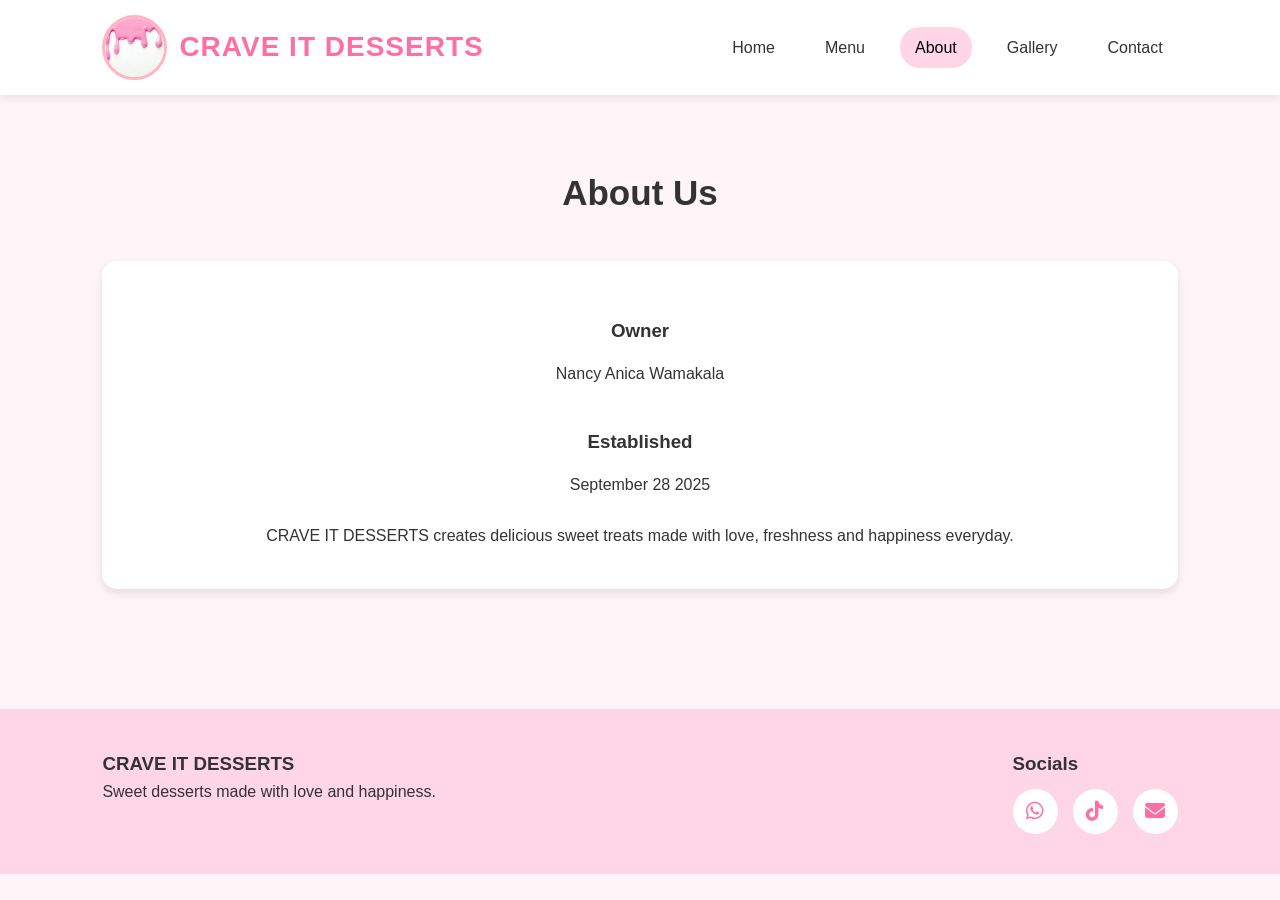
==== about.html @ 780cd9b7 "Add Google Fonts stylesheet link to about.html" ====
<!DOCTYPE html>
<html lang="en">
<head>
<meta charset="UTF-8">
<meta name="viewport" content="width=device-width, initial-scale=1.0">
<title>About</title>

<link rel="stylesheet" href="style.css">
  
<link rel="stylesheet"
href="https://cdnjs.cloudflare.com/ajax/libs/font-awesome/6.5.1/css/all.min.css"/>
  
<link href="https://fonts.googleapis.com/css2?family=Sevillana&display=swap" rel="stylesheet">
  </head>
<body>

<header>

<div class="logo-container">

  <img src="logo3.jpeg" alt="CRAVE IT DESSERTS Logo">

  <div class="logo-text">
    CRAVE IT DESSERTS
  </div>

</div>

<nav>
<a href="index.html">Home</a>
<a href="menu.html">Menu</a>
<a class="active" href="about.html">About</a>
<a href="gallery.html">Gallery</a>
<a href="contact.html">Contact</a>
</nav>

</header>

<section class="categories">

<h2>About Us</h2>

<div class="card" style="padding:40px;">

<h3>Owner</h3>
<p>Nancy Anica Wamakala</p>

<br>

<h3>Established</h3>
<p>September 28 2025</p>

<br>

<p>
CRAVE IT DESSERTS creates delicious sweet treats
made with love, freshness and happiness everyday.
</p>

</div>

</section>

<footer>

<div class="footer-content">

<div>
<h3>CRAVE IT DESSERTS</h3>
<p>Sweet desserts made with love and happiness.</p>
</div>

<div>
<h3>Socials</h3>

<div class="socials">

<a href="https://wa.me/26778119183">
<i class="fa-brands fa-whatsapp"></i>
</a>

<a href="https://www.tiktok.com/@craveitdesserts">
<i class="fa-brands fa-tiktok"></i>
</a>

<a href="mailto:craveitdesserts@gmail.com">
<i class="fa-solid fa-envelope"></i>
</a>

</div>

</div>

</div>

</footer>

</body>
</html>
---- style.css ----
*{
  margin:0;
  padding:0;
  box-sizing:border-box;
  font-family:Arial, Helvetica, sans-serif;
}

body{
  background:#fff4f7;
  color:#333;
  line-height:1.6;
}

header{
  background:white;
  display:flex;
  justify-content:space-between;
  align-items:center;
  padding:15px 8%;
  position:sticky;
  top:0;
  z-index:1000;
  box-shadow:0 2px 10px rgba(0,0,0,0.1);
}

.logo{
  font-size:28px;
  font-weight:bold;
  color:#ff6fa5;
}

nav{
  display:flex;
  gap:20px;
}

nav a{
  text-decoration:none;
  color:#333;
  padding:8px 15px;
  border-radius:20px;
  transition:0.3s;
}

nav a:hover,
nav a.active{
  background:#ffd6e5;
  color:#000;
}

.header-icons{
  display:flex;
  align-items:center;
  gap:15px;
}

#darkModeBtn{
  border:none;
  background:#ffb6c1;
  color:white;
  padding:10px;
  border-radius:50%;
  cursor:pointer;
}

.cart-icon{
  position:relative;
  color:#ff6fa5;
  font-size:22px;
}

#cart-count{
  position:absolute;
  top:-10px;
  right:-10px;
  background:#ff6fa5;
  color:white;
  width:20px;
  height:20px;
  border-radius:50%;
  display:flex;
  justify-content:center;
  align-items:center;
  font-size:12px;
}

.hero{
  height:90vh;
  background:
  linear-gradient(rgba(255,244,247,0.5),
  rgba(255,244,247,0.5)),
  url('images/hero.jpg');
  background-size:cover;
  background-position:center;
  display:flex;
  align-items:center;
  justify-content:center;
  text-align:center;
  padding:20px;
}

.hero-text h1{
  font-size:60px;
  color:#ff6fa5;
}

.hero-text p{
  margin:15px 0;
  font-size:20px;
}

.btn{
  background:#ff8fb1;
  color:white;
  padding:12px 25px;
  border:none;
  border-radius:30px;
  cursor:pointer;
  text-decoration:none;
  display:inline-block;
  transition:0.3s;
}

.btn:hover{
  background:#ff6fa5;
}

.categories,
.featured{
  padding:70px 8%;
}

.categories h2,
.featured h2{
  text-align:center;
  margin-bottom:40px;
  font-size:35px;
}

.category-grid,
.featured-grid{
  display:grid;
  grid-template-columns:repeat(auto-fit,minmax(250px,1fr));
  gap:25px;
}

.card,
.dessert-card{
  background:white;
  border-radius:15px;
  overflow:hidden;
  box-shadow:0 4px 10px rgba(0,0,0,0.1);
  text-align:center;
  padding-bottom:20px;
}

.card img,
.dessert-card img{
  width:100%;
  height:250px;
  object-fit:cover;
}

.card h3,
.dessert-card h3{
  margin:15px 0;
}

footer{
  background:#ffd6e5;
  padding:40px 8%;
  margin-top:50px;
}

.footer-content{
  display:flex;
  justify-content:space-between;
  flex-wrap:wrap;
  gap:20px;
}

.socials{
  display:flex;
  gap:15px;
  margin-top:10px;
}

.socials a{
  width:45px;
  height:45px;
  background:white;
  color:#ff6fa5;
  border-radius:50%;
  display:flex;
  justify-content:center;
  align-items:center;
  text-decoration:none;
  font-size:20px;
}

.dark-mode{
  background:#1c1c1c;
  color:white;
}

.dark-mode header,
.dark-mode .card,
.dark-mode .dessert-card{
  background:#2a2a2a;
  color:white;
}

.dark-mode footer{
  background:#2d2d2d;
}

.dark-mode nav a{
  color:white;
}

@media(max-width:768px){

  header{
    flex-direction:column;
    gap:15px;
  }

  nav{
    flex-wrap:wrap;
    justify-content:center;
  }

  .hero-text h1{
    font-size:40px;
  }

    }
.logo-container{
  display:flex;
  align-items:center;
  gap:12px;
}

.logo-container img{
  width:65px;
  height:65px;
  object-fit:cover;
  border-radius:50%;
  border:3px solid #ffb6c1;
  background:#fff4f7;
}

.logo-text{
  font-size:28px;
  font-weight:bold;
  color:#ff6fa5;
  letter-spacing:1px;
}

@media(max-width:768px){

  .logo-container img{
    width:50px;
    height:50px;
  }

  .logo-text{
    font-size:20px;
  }

    }
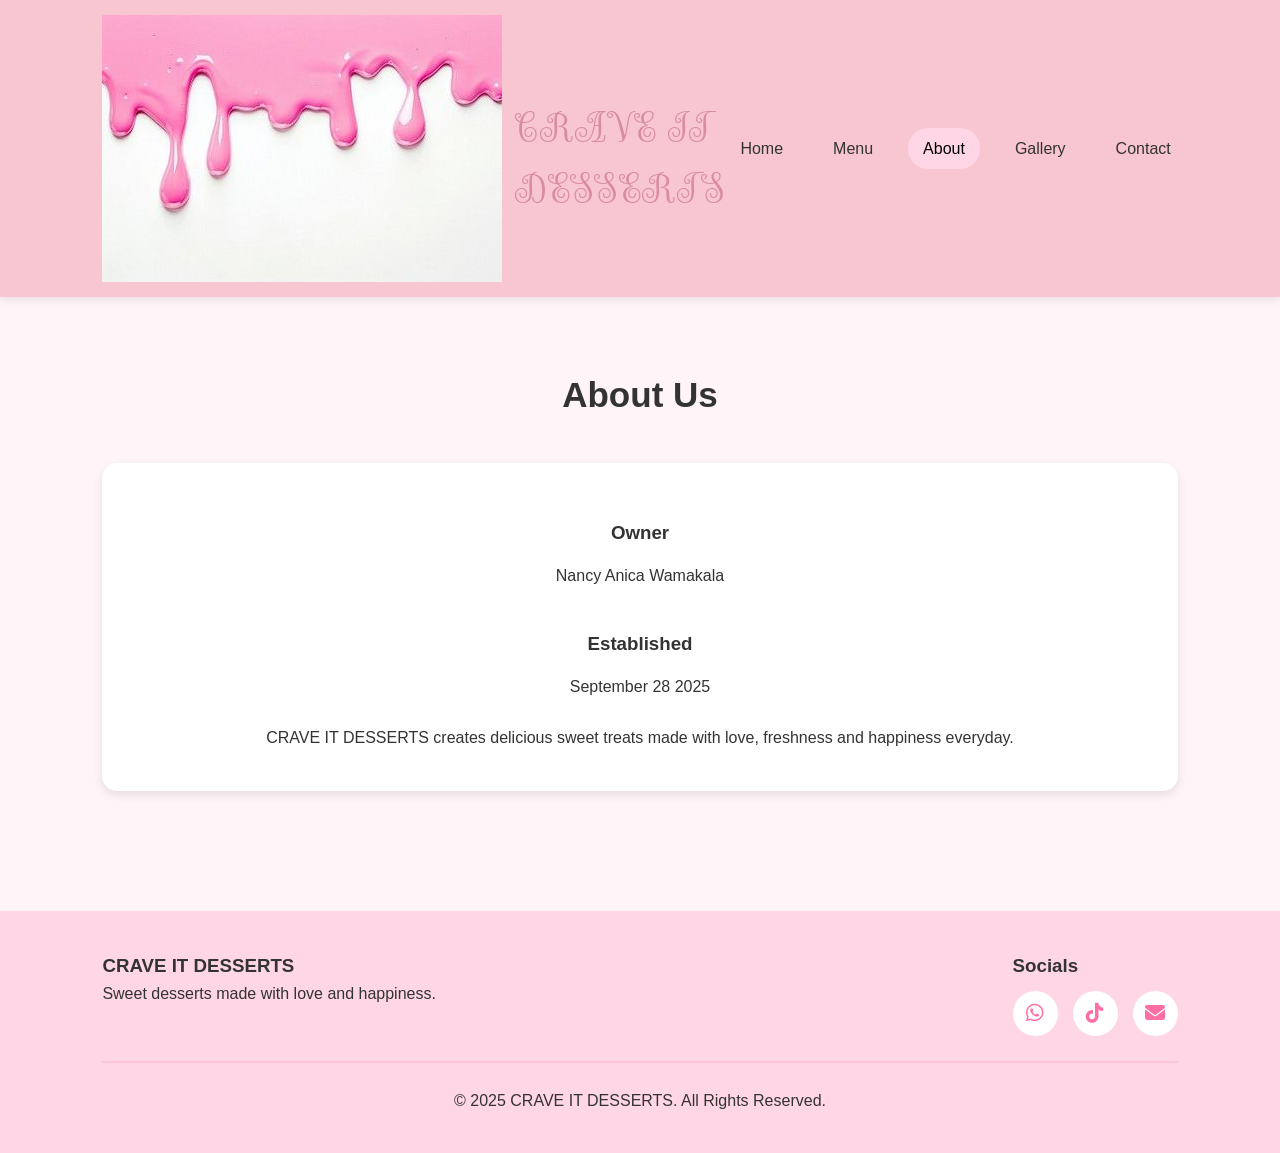
==== commit 6d38c608: "Add footer with copyright notice to about.html" ====
--- a/about.html
+++ b/about.html
@@ -92,6 +92,11 @@
 </div>
 
 </div>
+  <hr style="margin:25px 0; border:1px solid #ffc4d6;">
+
+  <p style="text-align:center;">
+    © 2025 CRAVE IT DESSERTS. All Rights Reserved.
+  </p>
 
 </footer>
 
--- a/style.css
+++ b/style.css
@@ -12,7 +12,7 @@
 }
 
 header{
-  background:white;
+  background:#f7c6d0;
   display:flex;
   justify-content:space-between;
   align-items:center;
@@ -24,9 +24,10 @@
 }
 
 .logo{
-  font-size:28px;
+  font-size:38px;
   font-weight:bold;
-  color:#ff6fa5;
+  color:#d88ca0;
+  font-family:"Sevillana", cursive;
 }
 
 nav{
@@ -241,31 +242,29 @@
   gap:12px;
 }
 
-.logo-container img{
-  width:65px;
-  height:65px;
+.logo img{
+  width:90px;
+  height:90px;
+  border-radius:50%;
   object-fit:cover;
-  border-radius:50%;
-  border:3px solid #ffb6c1;
-  background:#fff4f7;
 }
 
 .logo-text{
-  font-size:28px;
-  font-weight:bold;
-  color:#ff6fa5;
-  letter-spacing:1px;
+font-family: "Sevillana", cursive;
+color: #d88ca0;
+font-size: 38px;
+letter-spacing:1px;
 }
 
 @media(max-width:768px){
 
   .logo-container img{
-    width:50px;
-    height:50px;
+    width:70px;
+    height:70px;
   }
 
   .logo-text{
-    font-size:20px;
+    font-size:38px;
   }
 
     }
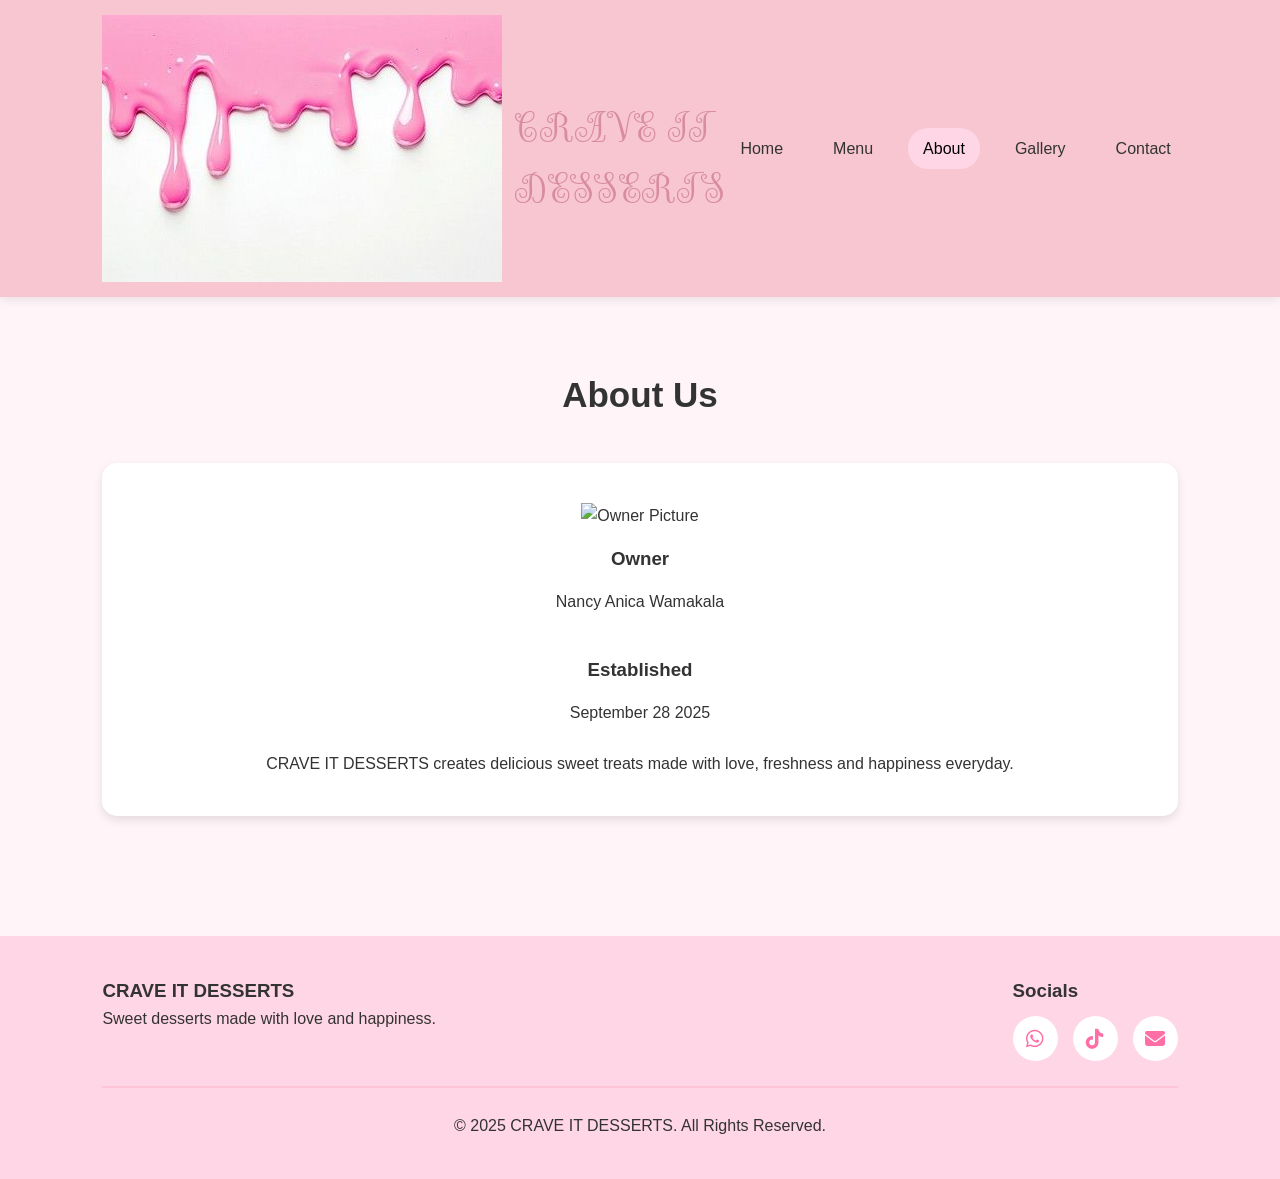
==== commit 4a360600: "Update about.html" ====
--- a/about.html
+++ b/about.html
@@ -41,6 +41,9 @@
 <h2>About Us</h2>
 
 <div class="card" style="padding:40px;">
+<div class="owner-image">
+    <img src="nancy6.webp" alt="Owner Picture">
+</div>
 
 <h3>Owner</h3>
 <p>Nancy Anica Wamakala</p>
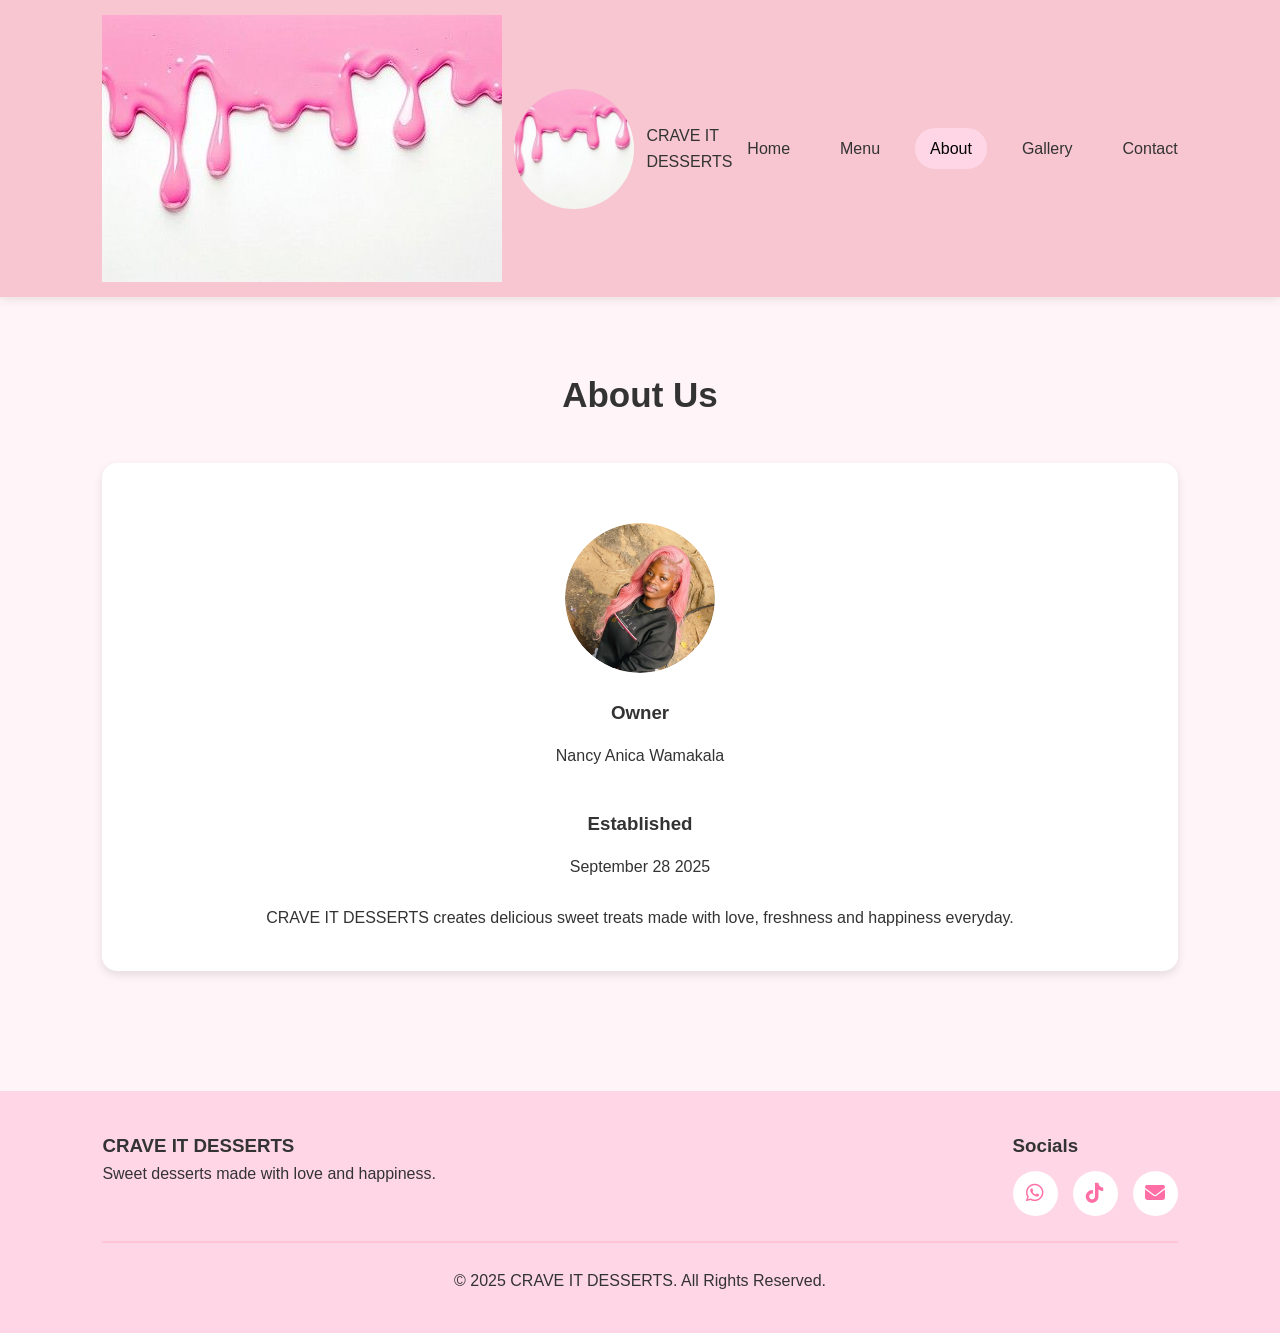
==== commit 52be0ada: "Update about.html" ====
--- a/about.html
+++ b/about.html
@@ -19,7 +19,9 @@
 <div class="logo-container">
 
   <img src="logo3.jpeg" alt="CRAVE IT DESSERTS Logo">
-
+<div class="logo">
+    <img src="logo3.jpeg" alt="Logo">
+</div>
   <div class="logo-text">
     CRAVE IT DESSERTS
   </div>
--- a/style.css
+++ b/style.css
@@ -2,7 +2,7 @@
   margin:0;
   padding:0;
   box-sizing:border-box;
-  font-family:Arial, Helvetica, sans-serif;
+  font-family:'Poppins', sans-serif;
 }
 
 body{
@@ -24,10 +24,10 @@
 }
 
 .logo{
-  font-size:38px;
-  font-weight:bold;
-  color:#d88ca0;
-  font-family:"Sevillana", cursive;
+    font-family:'Georgia', serif;
+    font-size:32px;
+    font-weight:bold;
+    letter-spacing:2px;
 }
 
 nav{
@@ -243,17 +243,22 @@
 }
 
 .logo img{
-  width:90px;
-  height:90px;
+  width:120px;
+  height:120px;
   border-radius:50%;
   object-fit:cover;
 }
-
-.logo-text{
-font-family: "Sevillana", cursive;
-color: #d88ca0;
-font-size: 38px;
-letter-spacing:1px;
+.logo{
+    display:flex;
+    align-items:center;
+    gap:15px;
+}
+
+.logo{
+    font-family:'Georgia', serif;
+    font-size:32px;
+    font-weight:bold;
+    letter-spacing:2px;
 }
 
 @media(max-width:768px){
@@ -268,3 +273,52 @@
   }
 
     }
+.owner-image{
+    width: 150px;
+    height: 150px;
+    margin: 20px auto 25px auto;
+    background: white;
+    border-radius: 50%;
+    overflow: hidden;
+    display: flex;
+    justify-content: center;
+    align-items: center;
+}
+
+.owner-image img{
+    width: 100%;
+    height: 100%;
+    object-fit: cover;
+    border-radius: 50%;
+  }
+
+.menu-image{
+    width: 100%;
+    height: 470px;
+    overflow: hidden;
+    border-top-left-radius: 25px;
+    border-top-right-radius: 25px;
+    background: white;
+}
+
+.menu-image img{
+    width: 100%;
+    height: 100%;
+    object-fit: cover;
+    display: block;
+}
+.add-cart{
+    background:#ffb6c1;
+    color:white;
+    border:none;
+    padding:12px 25px;
+    border-radius:30px;
+    font-size:18px;
+    cursor:pointer;
+    margin-top:15px;
+    transition:0.3s;
+}
+
+.add-cart:hover{
+    background:#ff8fab;
+}
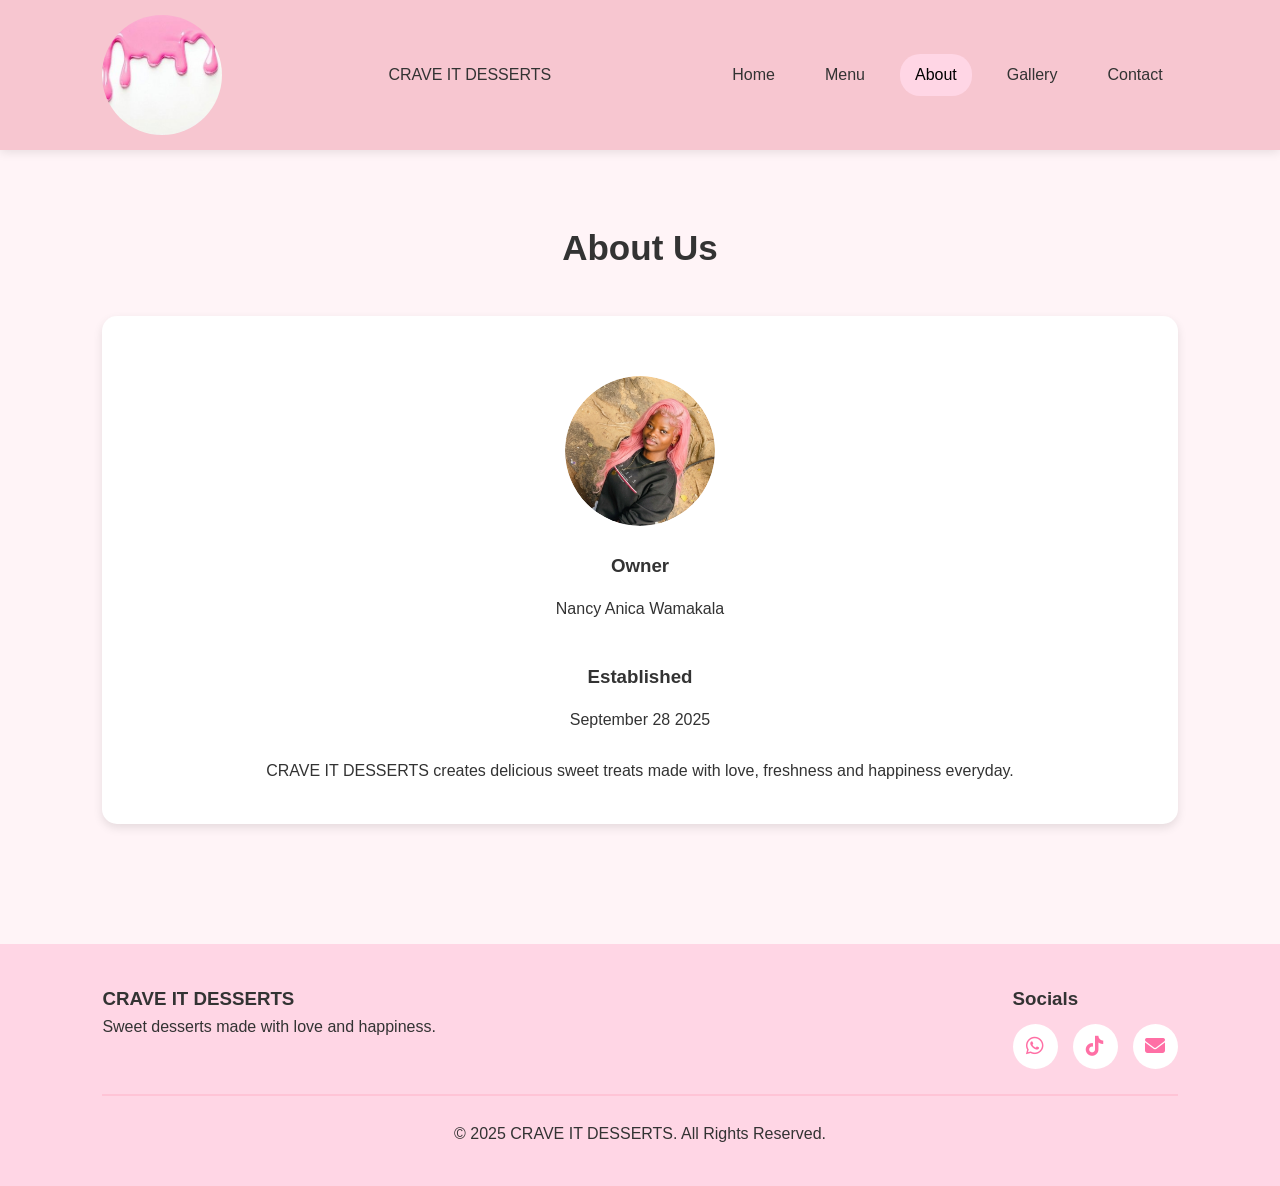
==== commit 57482c7e: "Update about.html" ====
--- a/about.html
+++ b/about.html
@@ -16,11 +16,8 @@
 
 <header>
 
-<div class="logo-container">
-
-  <img src="logo3.jpeg" alt="CRAVE IT DESSERTS Logo">
 <div class="logo">
-    <img src="logo3.jpeg" alt="Logo">
+    <img src="logo3.jpeg" alt="CRAVE IT DESSERTS">
 </div>
   <div class="logo-text">
     CRAVE IT DESSERTS
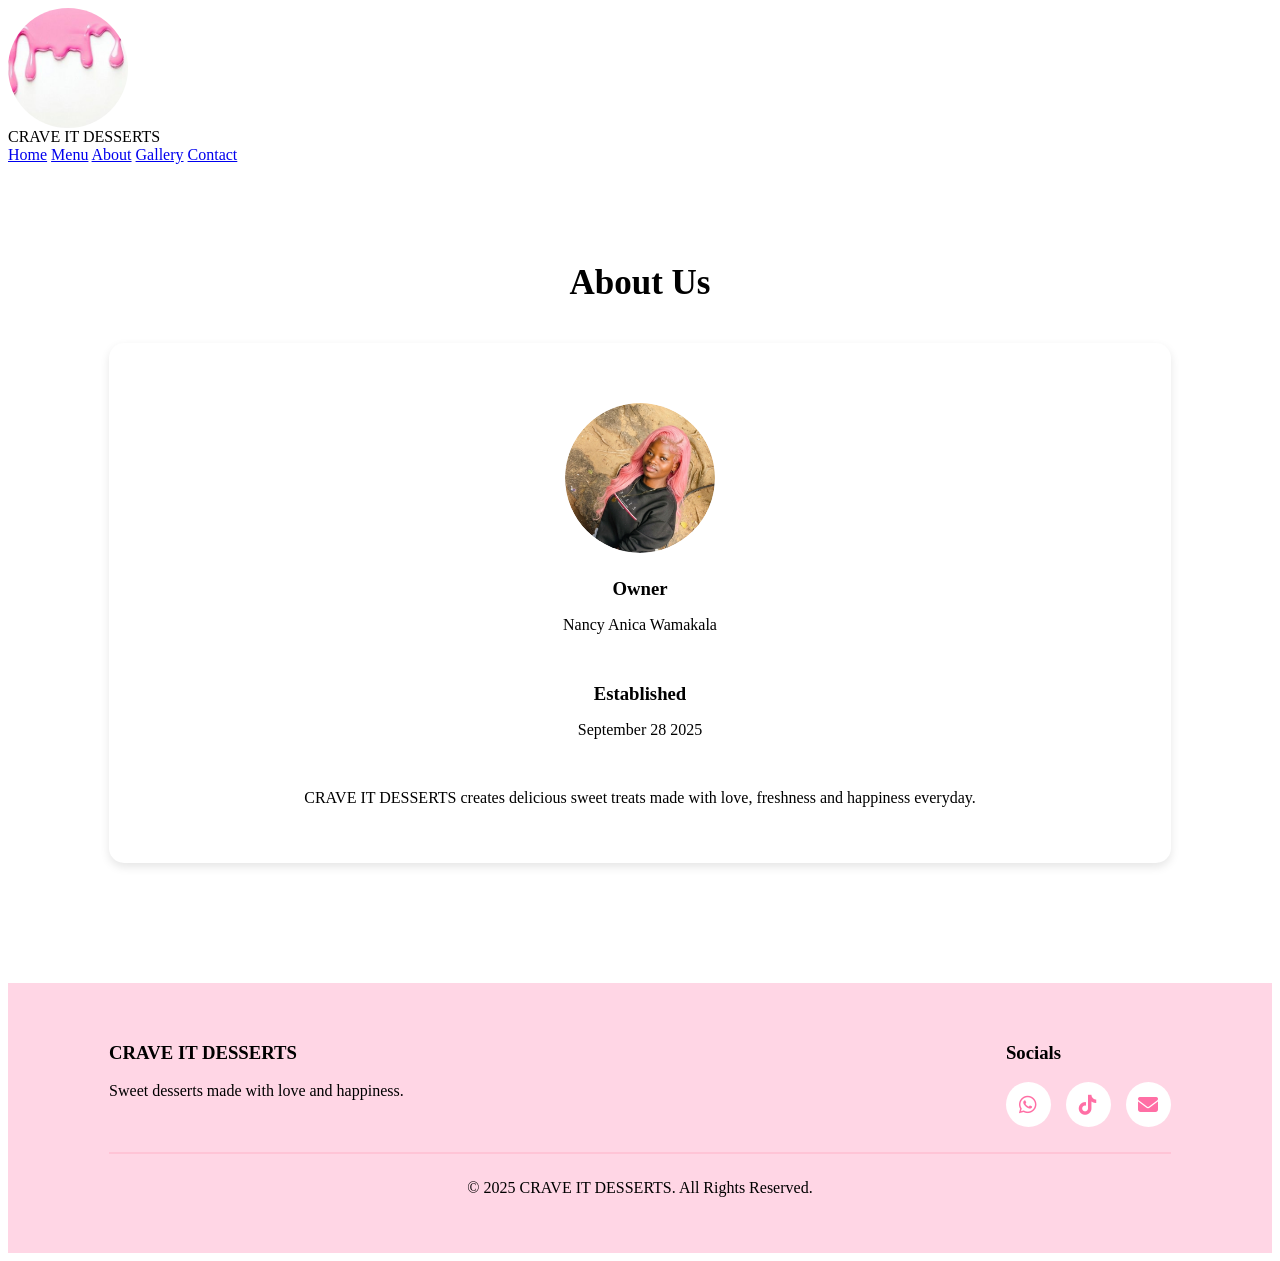
==== commit 90ae6efe: "Update about.html" ====
--- a/about.html
+++ b/about.html
@@ -3,7 +3,7 @@
 <head>
 <meta charset="UTF-8">
 <meta name="viewport" content="width=device-width, initial-scale=1.0">
-<title>About</title>
+ <title>About</title>
 
 <link rel="stylesheet" href="style.css">
   
--- a/style.css
+++ b/style.css
@@ -1,75 +1,74 @@
 *{
-  margin:0;
-  padding:0;
-  box-sizing:border-box;
-  font-family:'Poppins', sans-serif;
+  margin:0;
+  padding:0;
+  box-sizing:border-box;
+  font-family:'Poppins', sans-serif;
 }
 
 body{
-  background:#fff4f7;
-  color:#333;
-  line-height:1.6;
+  background:#fff4f7;
+  color:#333;
+  line-height:1.6;
 }
 
 header{
-  background:#f7c6d0;
-  display:flex;
-  justify-content:space-between;
-  align-items:center;
-  padding:15px 8%;
-  position:sticky;
-  top:0;
-  z-index:1000;
-  box-shadow:0 2px 10px rgba(0,0,0,0.1);
+  background:#f7c6d0;
+  display:flex;
+  justify-content:space-between;
+  align-items:center;
+  padding:15px 8%;
+  position:sticky;
+  top:0;
+  z-index:1000;
+  box-shadow:0 2px 10px rgba(0,0,0,0.1);
 }
 
 .logo{
-    font-family:'Georgia', serif;
-    font-size:32px;
-    font-weight:bold;
-    letter-spacing:2px;
+    font-family:'Georgia', serif;
+    font-size:32px;
+    font-weight:bold;
+    letter-spacing:2px;
 }
 
 nav{
-  display:flex;
-  gap:20px;
+  display:flex;
+  gap:20px;
 }
 
 nav a{
-  text-decoration:none;
-  color:#333;
-  padding:8px 15px;
-  border-radius:20px;
-  transition:0.3s;
+  text-decoration:none;
+  color:#333;
+  padding:8px 15px;
+  border-radius:20px;
+  transition:0.3s;
 }
 
 nav a:hover,
 nav a.active{
-  background:#ffd6e5;
-  color:#000;
+  background:#ffd6e5;
+  color:#000;
 }
 
 .header-icons{
-  display:flex;
-  align-items:center;
-  gap:15px;
+  display:flex;
+  align-items:center;
+  gap:15px;
 }
 
 #darkModeBtn{
-  border:none;
-  background:#ffb6c1;
-  color:white;
-  padding:10px;
-  border-radius:50%;
-  cursor:pointer;
+  border:none;
+  background:#ffb6c1;
+  color:white;
+  padding:10px;
+  border-radius:50%;
+  cursor:pointer;
 }
 
 .cart-icon{
-  position:relative;
-  color:#ff6fa5;
-  font-size:22px;
-}
-
+  position:relative;
+  color:#ff6fa5;
+  font-size:22px;
+}
 #cart-count{
   position:absolute;
   top:-10px;
@@ -185,7 +184,6 @@
   gap:15px;
   margin-top:10px;
 }
-
 .socials a{
   width:45px;
   height:45px;
@@ -322,3 +320,4 @@
 .add-cart:hover{
     background:#ff8fab;
 }
+
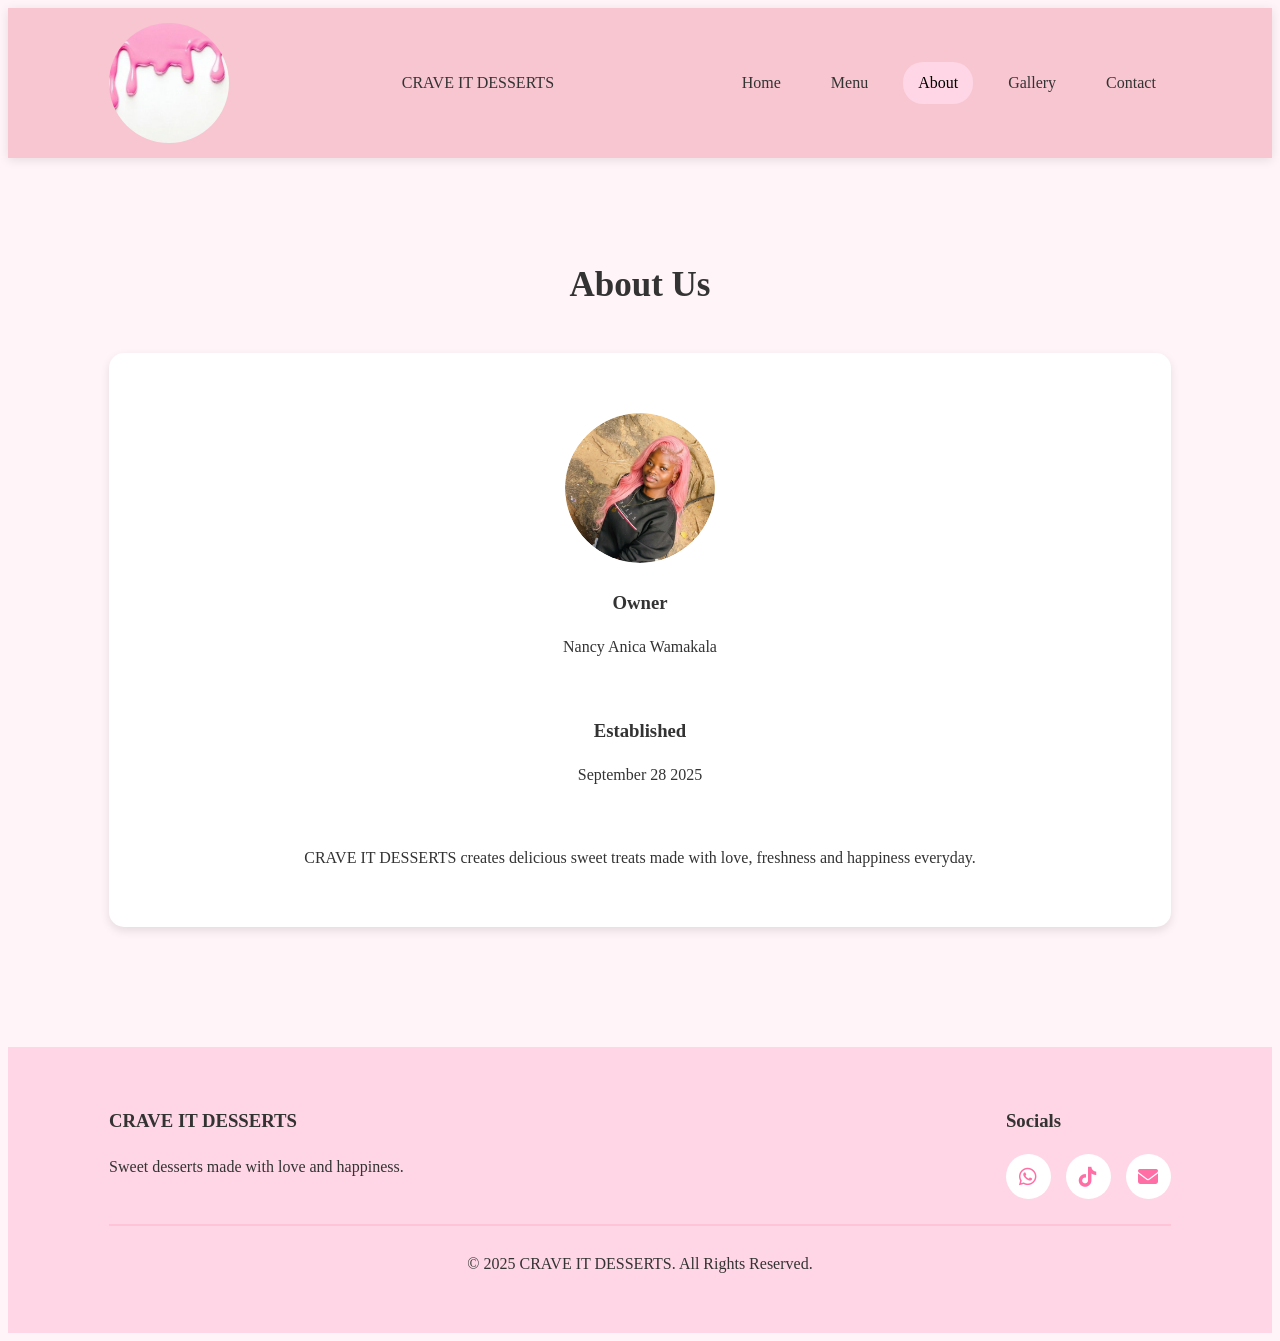
==== commit 593bf482: "Update about.html" ====
--- a/about.html
+++ b/about.html
@@ -101,6 +101,7 @@
   </p>
 
 </footer>
+ <script src="script.jss"></script>
 
 </body>
 </html>
--- a/style.css
+++ b/style.css
@@ -1,74 +1,75 @@
-*{
-  margin:0;
-  padding:0;
-  box-sizing:border-box;
-  font-family:'Poppins', sans-serif;
+{
+  margin:0;
+  padding:0;
+  box-sizing:border-box;
+  font-family:'Poppins', sans-serif;
 }
 
 body{
-  background:#fff4f7;
-  color:#333;
-  line-height:1.6;
+  background:#fff4f7;
+  color:#333;
+  line-height:1.6;
 }
 
 header{
-  background:#f7c6d0;
-  display:flex;
-  justify-content:space-between;
-  align-items:center;
-  padding:15px 8%;
-  position:sticky;
-  top:0;
-  z-index:1000;
-  box-shadow:0 2px 10px rgba(0,0,0,0.1);
+  background:#f7c6d0;
+  display:flex;
+  justify-content:space-between;
+  align-items:center;
+  padding:15px 8%;
+  position:sticky;
+  top:0;
+  z-index:1000;
+  box-shadow:0 2px 10px rgba(0,0,0,0.1);
 }
 
 .logo{
-    font-family:'Georgia', serif;
-    font-size:32px;
-    font-weight:bold;
-    letter-spacing:2px;
+    font-family:'Georgia', serif;
+    font-size:32px;
+    font-weight:bold;
+    letter-spacing:2px;
 }
 
 nav{
-  display:flex;
-  gap:20px;
+  display:flex;
+  gap:20px;
 }
 
 nav a{
-  text-decoration:none;
-  color:#333;
-  padding:8px 15px;
-  border-radius:20px;
-  transition:0.3s;
+  text-decoration:none;
+  color:#333;
+  padding:8px 15px;
+  border-radius:20px;
+  transition:0.3s;
 }
 
 nav a:hover,
 nav a.active{
-  background:#ffd6e5;
-  color:#000;
+  background:#ffd6e5;
+  color:#000;
 }
 
 .header-icons{
-  display:flex;
-  align-items:center;
-  gap:15px;
+  display:flex;
+  align-items:center;
+  gap:15px;
 }
 
 #darkModeBtn{
-  border:none;
-  background:#ffb6c1;
-  color:white;
-  padding:10px;
-  border-radius:50%;
-  cursor:pointer;
+  border:none;
+  background:#ffb6c1;
+  color:white;
+  padding:10px;
+  border-radius:50%;
+  cursor:pointer;
 }
 
 .cart-icon{
-  position:relative;
-  color:#ff6fa5;
-  font-size:22px;
-}
+  position:relative;
+  color:#ff6fa5;
+  font-size:22px;
+}
+
 #cart-count{
   position:absolute;
   top:-10px;
@@ -120,7 +121,6 @@
   display:inline-block;
   transition:0.3s;
 }
-
 .btn:hover{
   background:#ff6fa5;
 }
@@ -184,6 +184,7 @@
   gap:15px;
   margin-top:10px;
 }
+
 .socials a{
   width:45px;
   height:45px;
@@ -201,7 +202,6 @@
   background:#1c1c1c;
   color:white;
 }
-
 .dark-mode header,
 .dark-mode .card,
 .dark-mode .dessert-card{
@@ -321,3 +321,71 @@
     background:#ff8fab;
 }
 
+
+/* =========================
+   CART ITEMS
+========================= */
+
+#cart-items{
+    margin-top:15px;
+    display:flex;
+    flex-direction:column;
+    gap:10px;
+}
+
+/* INDIVIDUAL CART ITEM */
+
+.cart-item{
+    background:white;
+    padding:12px 15px;
+    border-radius:15px;
+
+    display:flex;
+    justify-content:space-between;
+    align-items:center;
+
+    box-shadow:0 4px 10px rgba(0,0,0,0.08);
+
+    font-size:15px;
+}
+
+/* REMOVE BUTTON */
+
+.remove-btn{
+    background:#ffb6c1;
+    color:white;
+
+    border:none;
+
+    padding:10px 18px;
+
+    border-radius:30px;
+
+    font-size:15px;
+
+    cursor:pointer;
+
+    transition:0.3s;
+}
+
+/* HOVER EFFECT */
+
+.remove-btn:hover{
+    background:#ff8fab;
+}
+
+/* DARK MODE SUPPORT */
+
+.dark-mode .cart-item{
+    background:#2a2a2a;
+    color:white;
+}
+
+.dark-mode .remove-btn{
+    background:#ff8fab;
+    color:white;
+}
+
+.dark-mode .remove-btn:hover{
+    background:#ff6fa5;
+}
